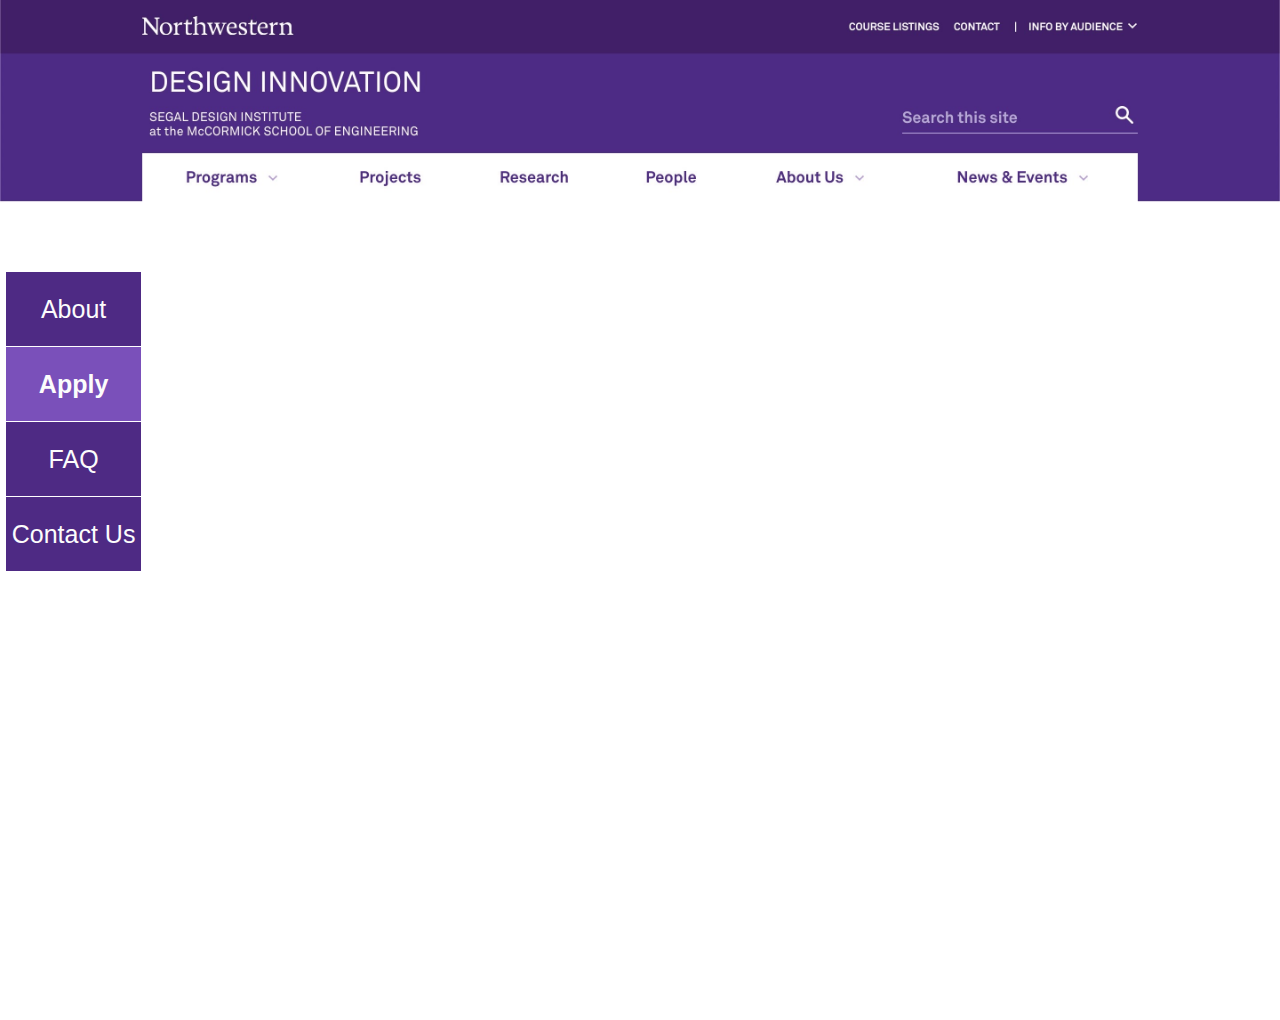
==== apply.html @ 1f5cc0a3 "Uploaded files" ====
<!DOCTYPE html>
<html>
<head>
    <title>DSGN 300-0 Designing Your Life:&#23;
        DESIGN INNOVATION - Segal Design Institute, Northwestern University
    </title>
    <meta charset = "utf-8">
    <meta name = "keywords" content="Designing Your Life, DSGN">
    <meta name = "description" content = "This is the apply page for the Designing Your Life course. It is the page that the students can apply to the course on.">
    <link href = "css/reset.css" rel = "stylesheet">
    <link href = "css/style.css" rel = "stylesheet">
    
</head>
<body>
    <header>
        <img class="header" src="img/header.jpg" alt="Header">
    </header>
    <div id = "fullpage">
        <div id = "sidebar">
            <a href = "index.html">About</a>
            <a href = "apply.html" id = "active-nav">Apply</a>
            <a href = "faq.html">FAQ</a>
            <a href = "contact_us.html">Contact Us</a>
        </div>
        <!-- end sidebar -->
        <div id = "content">
            <div id = "application">
                <iframe src="https://docs.google.com/forms/d/e/1FAIpQLSdt87sum6Q00jbJmO3icPK0RRcxHX8eQ6Hp_vw6nzx6Ne1JTQ/viewform?embedded=true" width="640" height="700" frameborder="0" marginheight="0" marginwidth="0">Loading…</iframe>
            </div>
        </div>
    </div>
</body>
---- css/style.css ----
* {
  -moz-box-sizing: border-box; /* Firexfox */
  -webkit-box-sizing: border-box; /* Safari/Chrome/iOS/Android */
  box-sizing: border-box; /* IE */
}

html, body, div, span, applet, object, iframe, h1, h2, h3, h4, h5, h6, blockquote, pre, a, abbr, acronym, address, big, cite, code, del, dfn, img, ins, kbd, q, s, samp, small, strike, tt, var, u, center, fieldset, form, label, legend, table, caption, tbody, tfoot, thead, tr, th, td, article, aside, canvas, details, embed, figure, figcaption, footer, header, hgroup, menu, nav, output, ruby, section, summary, time, mark, audio, video, button,
#top-nav ul, #top-nav li, #global-links ul, #global-links li, #mobile-nav ul, #mobile-nav li, #left-nav ul, #left-nav li, ul#breadcrumbs, ul#breadcrumbs li, footer ul, footer li {
  margin: 0;
  padding: 0;
  border: 0;
  font-size: 100%;
  font: inherit;
  vertical-align: baseline;
}

header{
    background-image: url("img/header.jpg");
    position: relative;
    height: 100%;
    background-size: 100% 100%;
    background-position: 0 -115px;
    background-repeat: no-repeat;
    z-index: 999;
}

header .header{
    width: 100%;
}

body {
  font: 62.5%/1.7em "Akkurat Pro Regular", Arial, sans-serif;
  text-rendering: optimizeLegibility;
  -webkit-font-smoothing: antialiased;
  -moz-osx-font-smoothing: grayscale;
  -webkit-text-size-adjust: 100%;
  -moz-text-size-adjust: 100%;
  -ms-text-size-adjust: 100%;
  color: #342f2e;
  background: #fff;
  min-width: 98%;
  height: 100%;
  overflow-x: hidden;
}

h2 {
  font: 46px/1.2em "Campton Book", Tahoma, sans-serif;
  color: #4e2a84;
  margin-bottom: 1rem;
}

h3 {
  font: 34px/1.2em "Campton Bold", Impact, sans-serif;
  color: #4e2a84;
  margin-bottom: .5rem;
}

h4 {
  font: 26px/1.2em "Akkurat Pro Regular", Arial, sans-serif;
  color: #716c6b;
  margin-bottom: 1rem;
}

h5 {
  font: 21px/1.3em "Akkurat Pro Regular", Arial, sans-serif;
  color: #4e2a84;
  margin-bottom: 1rem;
}

h6 {
  font: 18px/1.3em "Campton Bold", Impact, sans-serif;
  color: #716c6b;
  margin-bottom: 1rem;
}

b{
    font-weight: bold;
}

@font-face {
  font-family: "Akkurat Pro Light";
  src: url("https://common.northwestern.edu/v8/css/fonts/AkkuratProLight.woff") format("woff");
  font-weight: normal;
  font-style: normal;
}

@font-face {
  font-family: "Akkurat Pro Light Italic";
  src: url("https://common.northwestern.edu/v8/css/fonts/AkkuratProLightItalic.woff") format("woff");
  font-weight: normal;
  font-style: normal;
}

@font-face {
  font-family: "Akkurat Pro Regular";
  src: url("https://common.northwestern.edu/v8/css/fonts/AkkuratProRegular.woff") format("woff");
  font-weight: normal;
  font-style: normal;
}

@font-face {
  font-family: "Akkurat Pro Italic";
  src: url("https://common.northwestern.edu/v8/css/fonts/AkkuratProItalic.woff") format("woff");
  font-weight: normal;
  font-style: normal;
}

@font-face {
  font-family: "Akkurat Pro Bold";
  src: url("https://common.northwestern.edu/v8/css/fonts/AkkuratProBold.woff") format("woff");
  font-weight: normal;
  font-style: normal;
}

@font-face {
  font-family: "Akkurat Pro Bold Italic";
  src: url("https://common.northwestern.edu/v8/css/fonts/AkkuratProBoldItalic.woff") format("woff");
  font-weight: normal;
  font-style: normal;
}

@font-face {
  font-family: "Campton Book";
  src: url("https://common.northwestern.edu/v8/css/fonts/CamptonBook.woff") format("woff");
  font-weight: normal;
  font-style: normal;
}

@font-face {
  font-family: "Campton Bold";
  src: url("https://common.northwestern.edu/v8/css/fonts/CamptonBold.woff") format("woff");
  font-weight: normal;
  font-style: normal;
}

@font-face {
  font-family: "Campton Extra Bold";
  src: url("https://common.northwestern.edu/v8/css/fonts/CamptonExtraBold.woff") format("woff");
  font-weight: normal;
  font-style: normal;
}

@font-face {
  font-family: "Campton Extra Light";
  src: url("https://common.northwestern.edu/v8/css/fonts/CamptonExtraLight.woff") format("woff");
  font-weight: normal;
  font-style: normal;
}

#sidebar{
    margin-top: 5%;
    height: 100%;
    margin-left: 0.5%;
    width: 10.5%;
    background-color: #4e2a84;
    float: left;
}
#sidebar a{
    display: block;
    background-color: #4e2a84;
    width: 100%;
    height: 75px;
    border-bottom: 1px #ffffff solid;

    color: #FCFCFC;
    font: 250%/1.7em "Akkurat Pro Regular", Arial, sans-serif;
    line-height: 75px;
    text-align: center; 
    text-decoration: none;
}

#sidebar a:hover{
    background-color: #7a50ba;

    transition: all 0.5s 0s;
}

#sidebar #active-nav{
    background-color: #7a50ba;
    font-weight: bold;
}

#content{
    font-size: 16px;
    line-height: 1.7em;
    margin-left: 11%;
    padding: 20px;
    margin-right: 11%;
    margin-bottom: 5%;
}

#application{
    vertical-align: middle;
    margin-left: 15%;
    margin-right: 15%;
}

.q{
    margin: 5px 0 5px 0;
    padding: 20px 20px 20px 20px;
            
    border-radius: 10px;
    overflow:hidden;

    transition: height 0.25s 0s;
}
.q .ans{
    margin-left: 20px;
}
.q:hover{
    background-color: #EEE;
}

.profile-pic{
    width: 200px;
    height: 200px;
}

.clearfloat{
    clear: both;
}
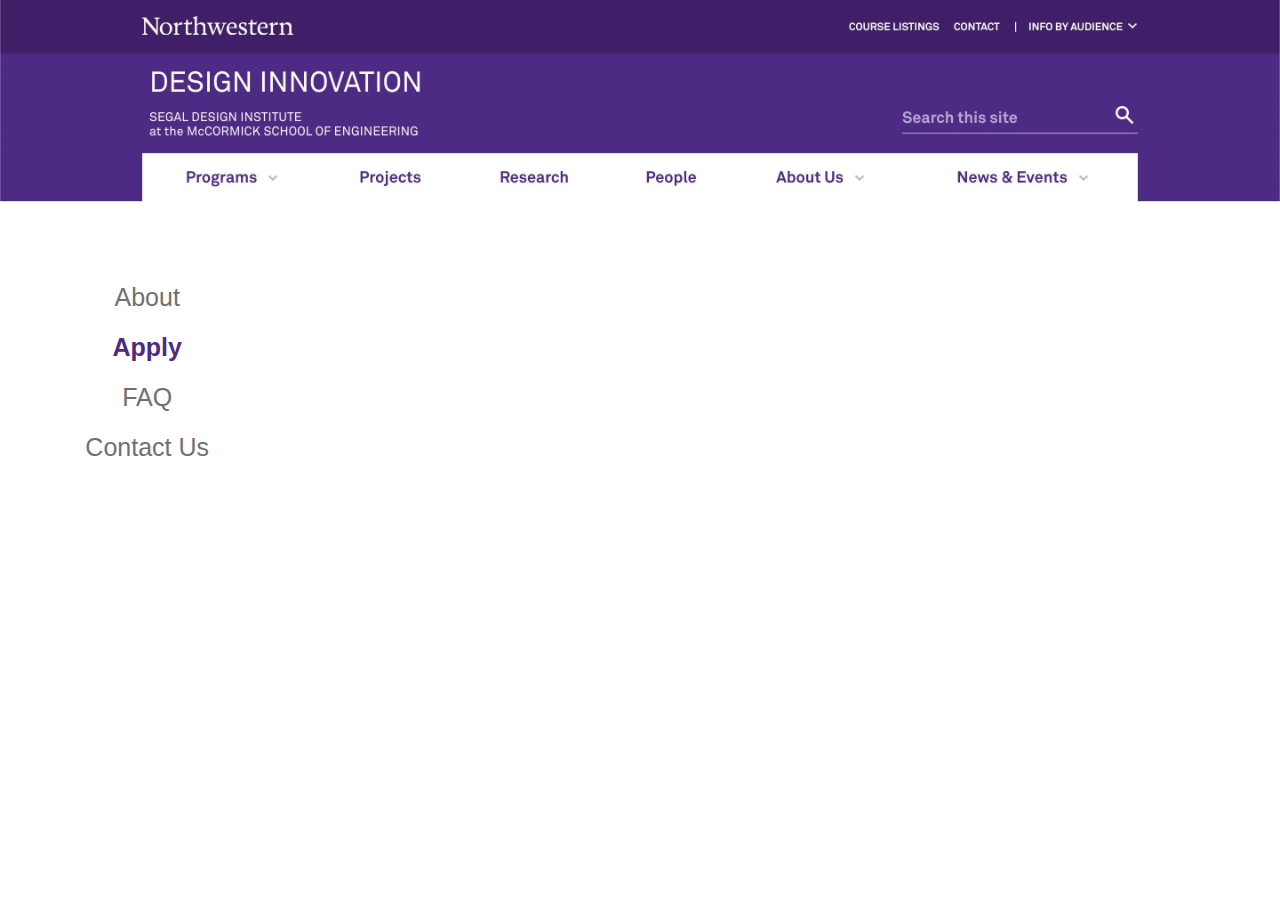
==== commit 24d7d5c2: "Updates 2.0" ====
--- a/apply.html
+++ b/apply.html
@@ -25,7 +25,7 @@
         <!-- end sidebar -->
         <div id = "content">
             <div id = "application">
-                <iframe src="https://docs.google.com/forms/d/e/1FAIpQLSdt87sum6Q00jbJmO3icPK0RRcxHX8eQ6Hp_vw6nzx6Ne1JTQ/viewform?embedded=true" width="640" height="700" frameborder="0" marginheight="0" marginwidth="0">Loading…</iframe>
+                <script type="text/javascript" src="https://form.jotform.com/jsform/211488811760155"></script>
             </div>
         </div>
     </div>
--- a/css/style.css
+++ b/css/style.css
@@ -150,42 +150,41 @@
 #sidebar{
     margin-top: 5%;
     height: 100%;
-    margin-left: 0.5%;
-    width: 10.5%;
-    background-color: #4e2a84;
+    margin-left: 6%;
+    width: 11%;
     float: left;
 }
 #sidebar a{
+
     display: block;
-    background-color: #4e2a84;
+    color: #707070;
+    font: 250%/1.7em "Akkurat Pro Regular", Arial, sans-serif;
     width: 100%;
-    height: 75px;
-    border-bottom: 1px #ffffff solid;
-
-    color: #FCFCFC;
-    font: 250%/1.7em "Akkurat Pro Regular", Arial, sans-serif;
-    line-height: 75px;
+    height:  50px;
+    line-height: 50px;
     text-align: center; 
     text-decoration: none;
 }
 
 #sidebar a:hover{
-    background-color: #7a50ba;
-
-    transition: all 0.5s 0s;
+    text-decoration: underline;
 }
 
 #sidebar #active-nav{
+    color: #4e2a84;
+    font-weight: bold;
+}
+/*#sidebar #active-nav{
     background-color: #7a50ba;
     font-weight: bold;
-}
+}*/
 
 #content{
     font-size: 16px;
     line-height: 1.7em;
-    margin-left: 11%;
+    margin-left: 17%;
     padding: 20px;
-    margin-right: 11%;
+    margin-right: 17%;
     margin-bottom: 5%;
 }
 
@@ -193,6 +192,10 @@
     vertical-align: middle;
     margin-left: 15%;
     margin-right: 15%;
+}
+
+.video{
+    align-items: center;
 }
 
 .q{
